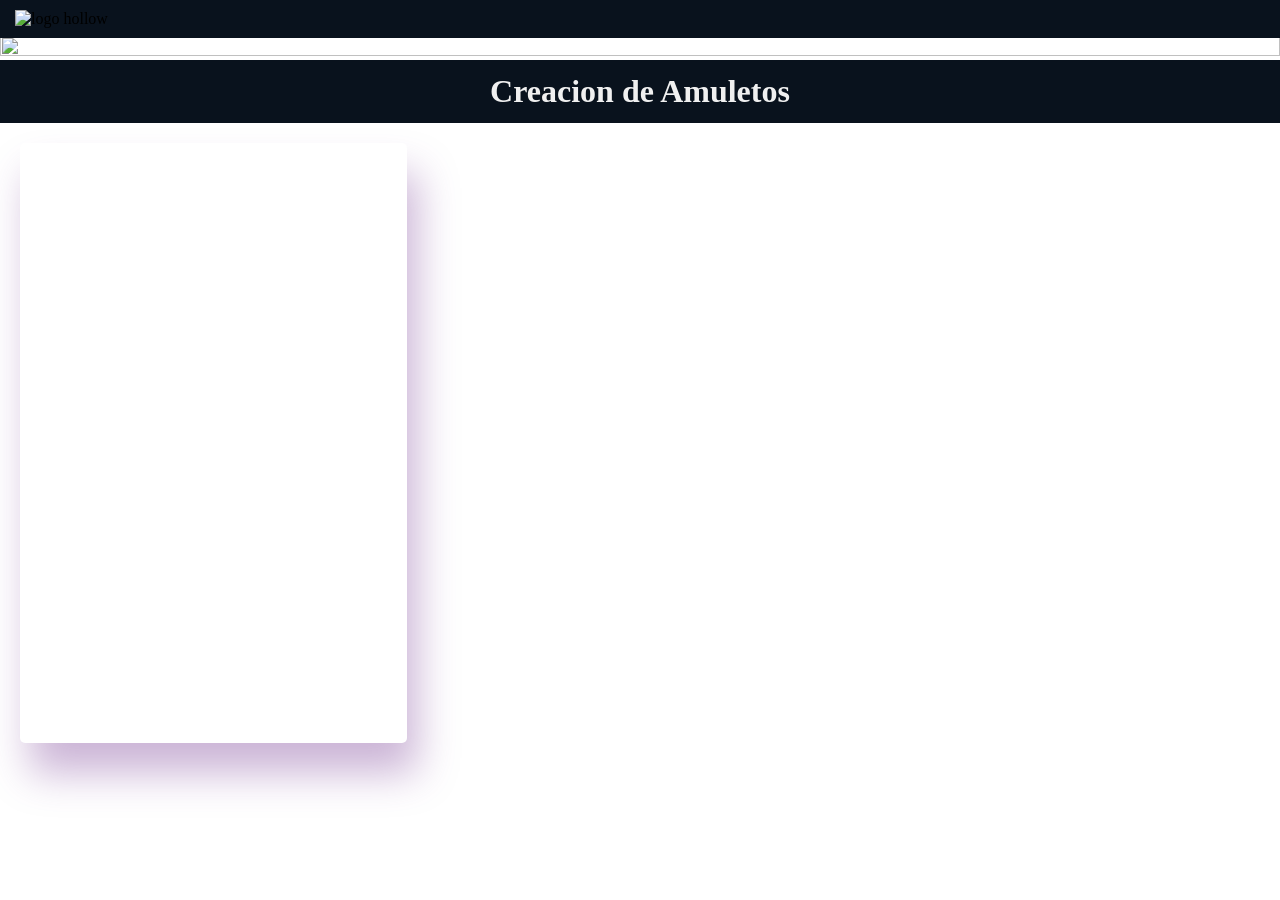
==== CrudSitioWeb/index.html @ 587b8309 "CRUD APIS" ====
<!DOCTYPE html>
<html lang="en">
    <head>
        <meta charset="UTF-8">
        <meta name="viewport" content="width=device-width, initial-scale=1.0">
        <link rel="stylesheet" href="css/estilo.css">
       
        <title>Creaciond de amueltos</title>
    </head>
    <body>
        <!--------------------barra inicio----------------------------------------->
         <div class="barra">
        <img src="/img/logo.png" alt="logo hollow">
        </div><br><br>
        <img src="/img/salubra.png" width="100%" height="90%">

        <!--------------------Barra crear amueltos----------------------------------------->
         <div class="barra_sola"><h1>Creacion de Amuletos</h1></div> 
        <!--------------------Explicacion amueltos----------------------------------------->
      

         <!-- ---------------------- Item Plantilla ------------------------ -->
   <div id="contenido-centrado">
            <div id="ColeccionItems">
                <!-- ---------------------- Item Plantilla ------------------------ -->
                <div class="ContenedorItem">
                   
                    <div class="Imagen"></div>
                    <div class="Titulo">
                        Titulo del Item
                    </div>
                    <div class="Descripcion">
                        Lorem ipsum dolor sit amet, consectetur adipiscing elit. Integer dapibus condimentum sapien, quis euismod turpis dignissim porttitor. Morbi porta at sem nec ornare. Nulla sed dui mauris. Duis ex ipsum, vehicula ac tempor et, pulvinar ac tellus. Suspendisse accumsan mollis massa. Vivamus interdum lorem et nisl viverra, sit amet aliquet sem pulvinar.
                    </div>
                    <img class="Icono_Borrar" src="img/icono_borrar.svg"/>
                    <img class="Icono_Editar" src="img/icono_editar.svg"/>
 
                    <div class="PanelCreacionItem">
                        <div class="CrearItem_titulo">
                            Ingrese el Titulo:
                        </div>
                        <input class="CrearItem_InputTitulo" type="text" placeholder="Mi Titulo" />
                        <div class="CrearItem_instruccionImagen">
                            Imagen:
                        </div>
                        <img class="ImagenPreview" />
                        <input type="file" class="input_imagen"/>
                        <div class="CrearItem_titulo">
                            Ingrese una descripción:
                        </div>
                        <textarea rows="4" cols="50"></textarea>
                        <button class="boton_cancelar" type="button">Cancelar</button>
                        <button class="boton_guardar" type="button">Guardar</button>
                    </div>
                </div>
 
                <!-- ---------------------- Item Plantilla ------------------------ -->
                <div class="PantallaAgregarItem" onclick="CrearTarjeta()">
                    <img class="icono_agregar" src="img/icono_agregar.svg"/>
                </div>
               
            </div>
        </div>
 
    </body>
    
    <script src="js/conectar_medievalapi.js"></script>
    <script src="js/descripciones_hover.js"></script>
    <script src="js/conectarApi.js"></script>
</html>
---- CrudSitioWeb/css/estilo.css ----
*{
    padding: 0;
    margin: 0;
}

.PanelCreacionItem{
    font-size: 24px;
    display: none;
    align-items: center;
    justify-content: center;
    flex-direction: column;
    width: calc(100% - 100px);
    height: 100%;
    padding-left: 50px;
    padding-right: 50px;
    background-color: #000000b6;
    position: absolute;
    top: 0px;
    left: 0px;
}


body{
    background-size: 100%;
}

header{
    height: 250px;
    font-family: "Seagram tfb";
}

header img{
    width: 1200px;
    max-width: 100%;
    height: 200px;
    position: absolute;
    left: calc(50% - 600px);
    top: -0px;
    filter: drop-shadow(20px 30px 40px rgba(67, 51, 44, 1));
    transition: transform 0.2s ease-in-out;
}

header img:hover{
    transform: scale(1.1);
}

header div{
    top: 60px;
    position: absolute;
    width: 100%;
    text-align: center;
    font-size: 48px;
    pointer-events: none;
}

#contenido-centrado{
    float: left;
    width: 100%;
    background-image: url("/img/fondoA.png");
    background-size: cover;
    background-position: center;
    background-repeat: no-repeat;
}

#ColeccionItems{
    margin: auto;
    width: 100%;
    max-width: 1400px;
    
}
.Titulo{
    position: absolute;
    top: 0px;
    left: 0px;
    font-family: "Seagram tfb";
    text-align: center;
    font-size: 24px;
    padding-top: 10px;
    padding-bottom: 10px;
    background-color: #070707;
    color: #f0f0f0;
    width: 100%;
    transition: all 0.2s ease-out;
}

.ContenedorItem{
    width: calc(33.3333% - 20px * 2);
    margin: 20px;
    margin-bottom: 60px;
    height: 600px;
   background-color: #000000;
   border-radius: 15px;
    box-shadow: 10px 30px 30px #ff87ef33;
    overflow: hidden;
    position: relative;
    float: left;
}

.Imagen{
    background-image: url("../img/ImagenStock.png");
    width: 100%;
    height: 100%;
    background-size: cover;
    background-position: top;
    background-repeat: no-repeat;
    transition: all 0.2s ease-out;
    transform: translateY(50px);
}

/*.Imagen:hover{
    transform: translateY(20px);
}*/



.Icono_Borrar{
    top: 60px;
    right: 10px;
    position: absolute;
    width: 50px;
    transition: all 0.1s ease-out;
}
.Icono_Borrar:hover{
    opacity: 0.9;
    cursor: pointer;
    transform: scale(1.2);
}

.Icono_Editar{
    top: 120px;
    right: 10px;
    position: absolute;
    width: 50px;
    opacity: 0.6;
}
.Icono_Editar:hover{
    cursor: pointer;
    transition: all 0.1s ease-out;
    transform: scale(1.2);
}

.Descripcion{
    width: calc(100% - 60px);
    position: absolute;
    bottom: 0px;
    left: 0px;
    background-color: rgba(3, 2, 4, 0.3);
    padding: 30px;
    color: white;
    opacity: 0.1;
    font-size: 20px;
    transition: bottom 0.2s ease-out;
}


.Descripcion:hover{
    opacity: 1;
}



.PanelCreacionItem div{
    padding-top: 10px;
    padding-bottom: 10px;
    
}

.CrearItem_titulo{
    width: calc(100%);
}

.CrearItem_instruccionImagen{
    width: 100%;
}

.PanelCreacionItem input{
    font-size: 18px;
    width: calc(100% - 40px);
    padding: 20px;
    padding-top: 10px;
    padding-bottom: 10px;
    font-family: 'Times New Roman', Times, serif;
    border-radius: 5px;
    border: none;
}

.PanelCreacionItem img{
    width: 100%;
    height: 100px;
}

.Campo_Descripcion{
    height: 200px;
}


textarea{
    font-size: 18px;
    width: calc(100% - 40px);
    padding: 20px;
    padding-top: 10px;
    padding-bottom: 10px;
    font-family: 'Times New Roman', Times, serif;
    color: dimgrey;
    border-radius: 5px;
    border: none;
    resize: vertical;
}

button{
    margin-top: 10px;
    padding: 20px;
    width: 100%;
    border: none;
    border-radius: 10px;
}
button:hover{
    cursor: pointer;
    transform: scale(1.05);
}

.boton_cancelar{
    background-color: #44006b;
}

/*--------poner datos tarjeta 7w7------*/
.PantallaAgregarItem{
    width: 100%;
    height: 100%;
    color: #f0f0f0;
    display: flex;
    align-items: center;
    justify-content: center;
    width: calc(33.3333% - 20px * 2);
    margin: 20px;
    margin-bottom: 60px;
    height: 600px;
    border-radius: 5px;
    box-shadow: 10px 30px 40px #6e2e8b5b;
    overflow: hidden;
    position: relative;
    float: left;
}
.PantallaAgregarItem:hover{
    cursor: pointer;
    transform: scale(1.02);

    transition: all 0.2s ease-out;
}
.icono_agregar{
    width: 100px;
    height: 100px;
}

/*-------------barra-------------------*/
.barra{
    background-color: #09121D;
    display: flex;
    align-items: center;
    justify-content: space-between;
    position: fixed;
    top: 0;
    left: 0;
    width: 100%;
    z-index: 1000;
}
.barra a{
    float: inline-end;
    text-decoration: none;
    color: aliceblue;
    padding: 25px;
    
}
.barra img{
    padding: 10px;
    padding-left: 15px;
    width:170px;
    height: auto;
    float: left;
}

/*---------------barra sola----------------------------------------*/
.barra_sola{
    width: 100%;
    background-color: #09121D;
    display: flex;
    justify-content: center;
    align-items: center;
    text-align: center; 
}
.barra_sola h1{
 color: #f0f0f0;
 padding: 1%;
}

/*----------------carrusel-------------------*/
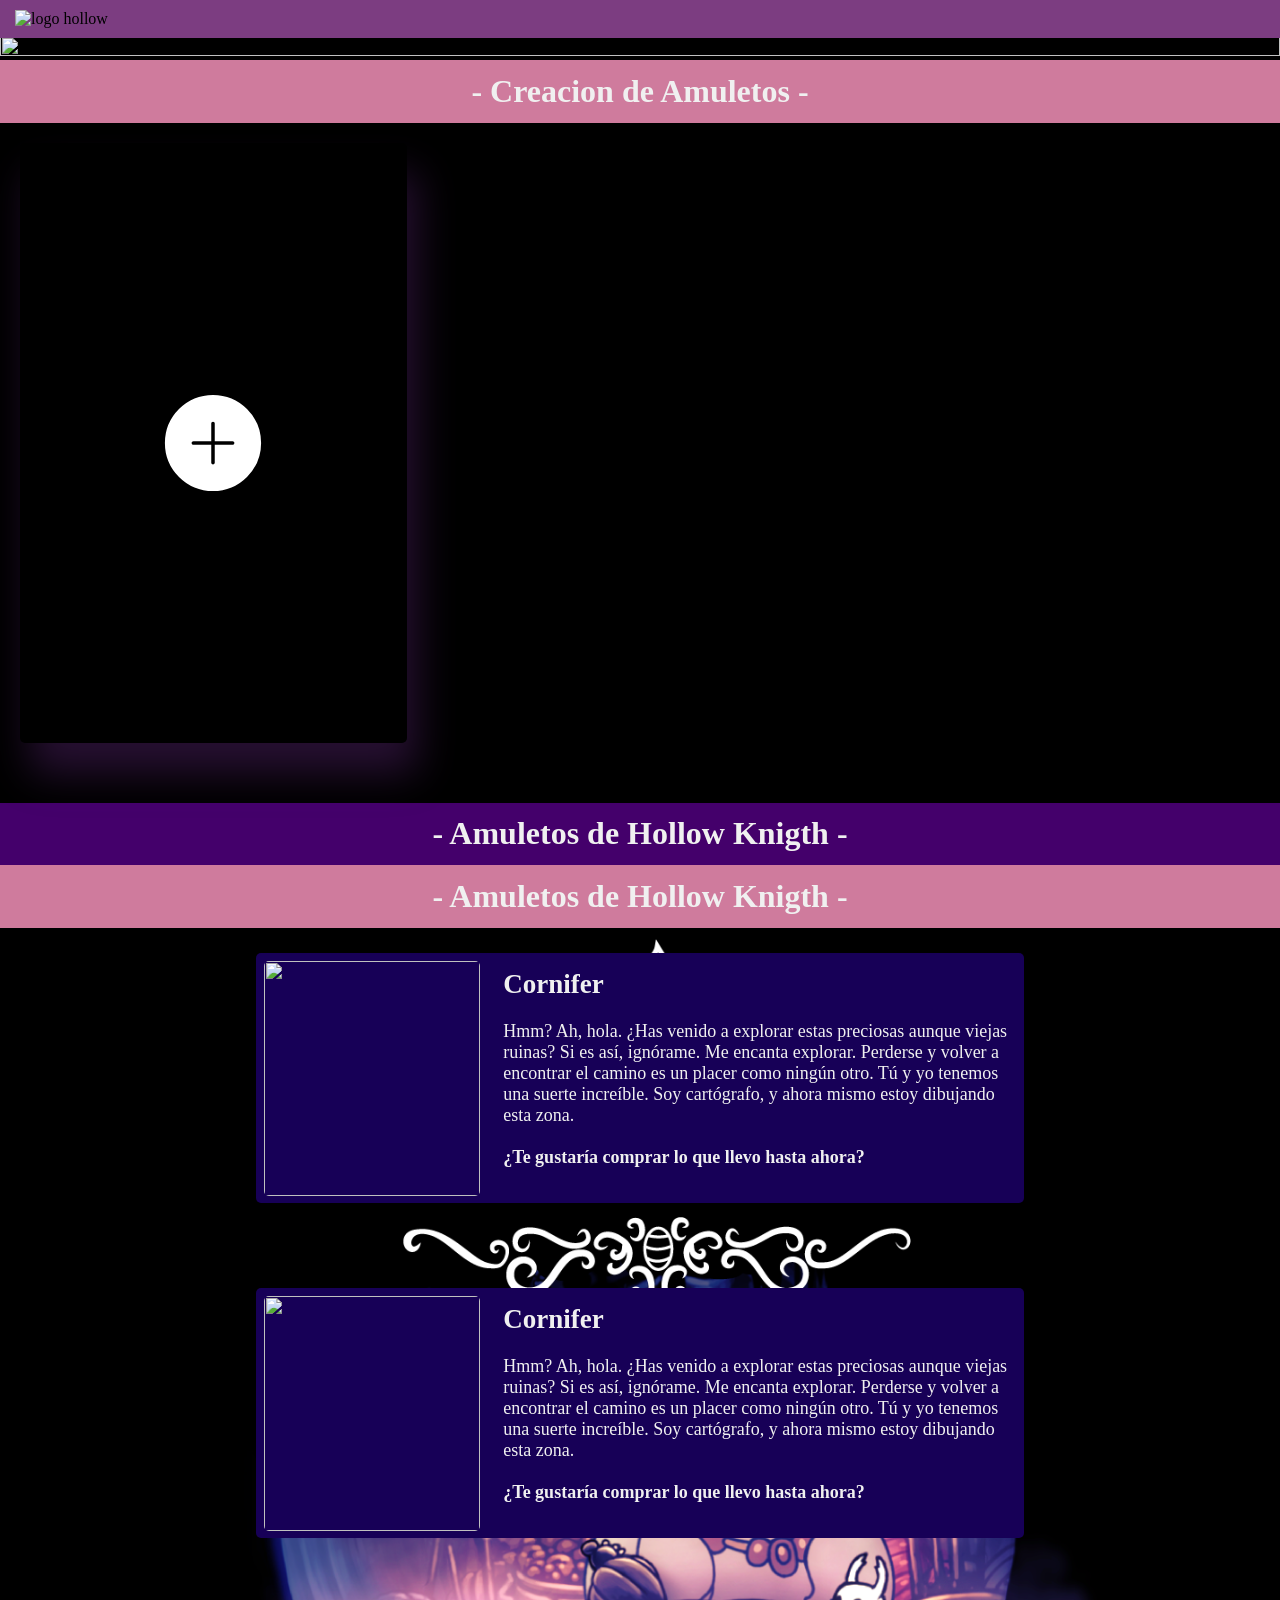
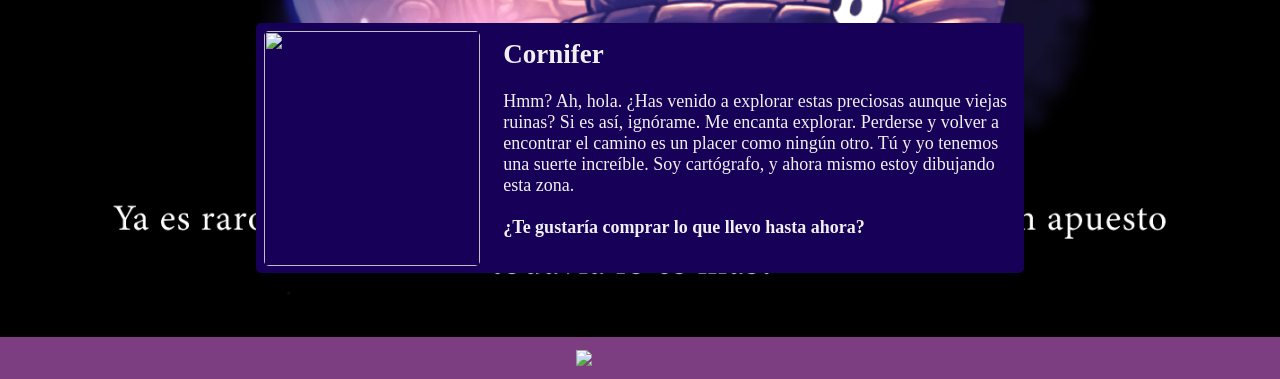
==== commit a10e731a: "agregar cosas al crud" ====
--- a/CrudSitioWeb/index.html
+++ b/CrudSitioWeb/index.html
@@ -15,7 +15,7 @@
         <img src="/img/salubra.png" width="100%" height="90%">
 
         <!--------------------Barra crear amueltos----------------------------------------->
-         <div class="barra_sola"><h1>Creacion de Amuletos</h1></div> 
+         <div class="barra_sola" id="barra1"><h1>- Creacion de Amuletos -</h1></div> 
         <!--------------------Explicacion amueltos----------------------------------------->
       
 
@@ -27,28 +27,19 @@
                    
                     <div class="Imagen"></div>
                     <div class="Titulo">
-                        Titulo del Item
                     </div>
-                    <div class="Descripcion">
-                        Lorem ipsum dolor sit amet, consectetur adipiscing elit. Integer dapibus condimentum sapien, quis euismod turpis dignissim porttitor. Morbi porta at sem nec ornare. Nulla sed dui mauris. Duis ex ipsum, vehicula ac tempor et, pulvinar ac tellus. Suspendisse accumsan mollis massa. Vivamus interdum lorem et nisl viverra, sit amet aliquet sem pulvinar.
-                    </div>
+                    <div class="Descripcion"></div>
                     <img class="Icono_Borrar" src="img/icono_borrar.svg"/>
                     <img class="Icono_Editar" src="img/icono_editar.svg"/>
  
                     <div class="PanelCreacionItem">
-                        <div class="CrearItem_titulo">
-                            Ingrese el Titulo:
-                        </div>
-                        <input class="CrearItem_InputTitulo" type="text" placeholder="Mi Titulo" />
-                        <div class="CrearItem_instruccionImagen">
-                            Imagen:
-                        </div>
+                        <div class="CrearItem_titulo"></div>
+                        <input class="CrearItem_InputTitulo" type="text" placeholder="Titulo del amuleto" />
+                        <div class="CrearItem_instruccionImagen" ></div>
                         <img class="ImagenPreview" />
                         <input type="file" class="input_imagen"/>
-                        <div class="CrearItem_titulo">
-                            Ingrese una descripción:
-                        </div>
-                        <textarea rows="4" cols="50"></textarea>
+                        <div class="CrearItem_titulo"></div>
+                        <textarea rows="4" cols="50"  placeholder="Describe tu amuleto"></textarea>
                         <button class="boton_cancelar" type="button">Cancelar</button>
                         <button class="boton_guardar" type="button">Guardar</button>
                     </div>
@@ -61,7 +52,61 @@
                
             </div>
         </div>
+         <!--------------------Barra crear amueltos----------------------------------------->
+         <div class="barra_sola" id="barra2"><h1>- Amuletos de Hollow Knigth -</h1></div> 
  
+         <!--------------------Barra crear amueltos----------------------------------------->
+         <div class="barra_sola" id="barra1"><h1>- Amuletos de Hollow Knigth -</h1></div> 
+         <div class="amuletos_juego">
+           <div class="amuletos">
+             <div class="imagen_amuletos">
+             <img src="/img/salubra.png">
+            </div>
+            <div class="datos_amuletos">
+                <h2>Cornifer</h2><br>
+                <p>Hmm? Ah, hola. ¿Has venido a explorar estas preciosas aunque viejas ruinas? Si es así, ignórame. 
+                    Me encanta explorar. Perderse y volver a encontrar el camino es un placer como ningún otro. 
+                    Tú y yo tenemos una suerte increíble. 
+                    Soy cartógrafo, y ahora mismo estoy dibujando esta zona. <br><br>
+                    <b>¿Te gustaría comprar lo que llevo hasta ahora?</b> </p> 
+            </div>
+            
+        </div>
+        <br>
+         <div class="amuletos">
+             <div class="imagen_amuletos">
+             <img src="/img/salubra.png">
+            </div>
+            <div class="datos_amuletos">
+                <h2>Cornifer</h2><br>
+                <p>Hmm? Ah, hola. ¿Has venido a explorar estas preciosas aunque viejas ruinas? Si es así, ignórame. 
+                    Me encanta explorar. Perderse y volver a encontrar el camino es un placer como ningún otro. 
+                    Tú y yo tenemos una suerte increíble. 
+                    Soy cartógrafo, y ahora mismo estoy dibujando esta zona. <br><br>
+                    <b>¿Te gustaría comprar lo que llevo hasta ahora?</b> </p> 
+            </div>
+            
+        </div>
+        <br>
+         <div class="amuletos">
+             <div class="imagen_amuletos">
+             <img src="/img/salubra.png">
+            </div>
+            <div class="datos_amuletos">
+                <h2>Cornifer</h2><br>
+                <p>Hmm? Ah, hola. ¿Has venido a explorar estas preciosas aunque viejas ruinas? Si es así, ignórame. 
+                    Me encanta explorar. Perderse y volver a encontrar el camino es un placer como ningún otro. 
+                    Tú y yo tenemos una suerte increíble. 
+                    Soy cartógrafo, y ahora mismo estoy dibujando esta zona. <br><br>
+                    <b>¿Te gustaría comprar lo que llevo hasta ahora?</b> </p> 
+            </div>
+            
+        </div>
+         </div>
+
+         <footer>
+    <div class="barra_sola"><img src="/img/logo.png" width="10%"></div>
+</footer>
     </body>
     
     <script src="js/conectar_medievalapi.js"></script>
--- a/CrudSitioWeb/css/estilo.css
+++ b/CrudSitioWeb/css/estilo.css
@@ -23,6 +23,7 @@
 
 body{
     background-size: 100%;
+    background-color: #000000;
 }
 
 header{
@@ -73,12 +74,11 @@
     position: absolute;
     top: 0px;
     left: 0px;
-    font-family: "Seagram tfb";
     text-align: center;
     font-size: 24px;
     padding-top: 10px;
     padding-bottom: 10px;
-    background-color: #070707;
+    background-color: #07070783;
     color: #f0f0f0;
     width: 100%;
     transition: all 0.2s ease-out;
@@ -90,7 +90,7 @@
     margin-bottom: 60px;
     height: 600px;
    background-color: #000000;
-   border-radius: 15px;
+   border-radius: 5px;
     box-shadow: 10px 30px 30px #ff87ef33;
     overflow: hidden;
     position: relative;
@@ -98,20 +98,14 @@
 }
 
 .Imagen{
-    background-image: url("../img/ImagenStock.png");
     width: 100%;
     height: 100%;
     background-size: cover;
-    background-position: top;
+    background-position: bottom;
     background-repeat: no-repeat;
     transition: all 0.2s ease-out;
     transform: translateY(50px);
 }
-
-/*.Imagen:hover{
-    transform: translateY(20px);
-}*/
-
 
 
 .Icono_Borrar{
@@ -141,11 +135,16 @@
 }
 
 .Descripcion{
-    width: calc(100% - 60px);
+    width: 100%;
+    height: 100%;
+    display: flex;
+    justify-content: center;
+    align-items: center;
+    text-align: center;
     position: absolute;
     bottom: 0px;
     left: 0px;
-    background-color: rgba(3, 2, 4, 0.3);
+    background-color: rgba(3, 2, 4, 0.433);
     padding: 30px;
     color: white;
     opacity: 0.1;
@@ -181,7 +180,6 @@
     padding-top: 10px;
     padding-bottom: 10px;
     font-family: 'Times New Roman', Times, serif;
-    border-radius: 5px;
     border: none;
 }
 
@@ -255,7 +253,7 @@
 
 /*-------------barra-------------------*/
 .barra{
-    background-color: #09121D;
+   background-color: #7C3D81;
     display: flex;
     align-items: center;
     justify-content: space-between;
@@ -283,7 +281,7 @@
 /*---------------barra sola----------------------------------------*/
 .barra_sola{
     width: 100%;
-    background-color: #09121D;
+   background-color:#7C3D81;
     display: flex;
     justify-content: center;
     align-items: center;
@@ -293,5 +291,60 @@
  color: #f0f0f0;
  padding: 1%;
 }
-
-/*----------------carrusel-------------------*/
+.barra_sola img{
+    padding: 1%;
+}
+
+
+#barra1{
+ background-color: #CF7B9D;
+}
+
+#barra2{
+    background-color: #44006b;
+}
+
+/*----------------amueltos del juego-------------------*/
+
+.amuletos_juego{
+    width: 100%;
+    height: auto;
+    padding-top: 2%;
+    background-image: url("../img/salubra.png");
+    background-size: cover;
+    background-position: center;
+    justify-content: center;
+    align-items: center;
+    display: flex;
+    font-size: 18px;
+    flex-direction: column;
+    
+    
+}
+
+.amuletos{
+    width: 60%;
+    height: 250px;
+    background-color: rgb(23, 0, 87);
+    display: flex;
+    margin-bottom: 5%;
+    border-radius: 5px;
+    
+} 
+
+.datos_amuletos{
+    width: 70%;
+    padding: 2%;
+    color: #f0f0f0;
+}
+
+.imagen_amuletos{
+    width: 30%;
+    padding: 1%;
+   
+}
+.imagen_amuletos img {
+    width: 100%;
+    height: 100%;  
+    border-radius: 5px;
+}
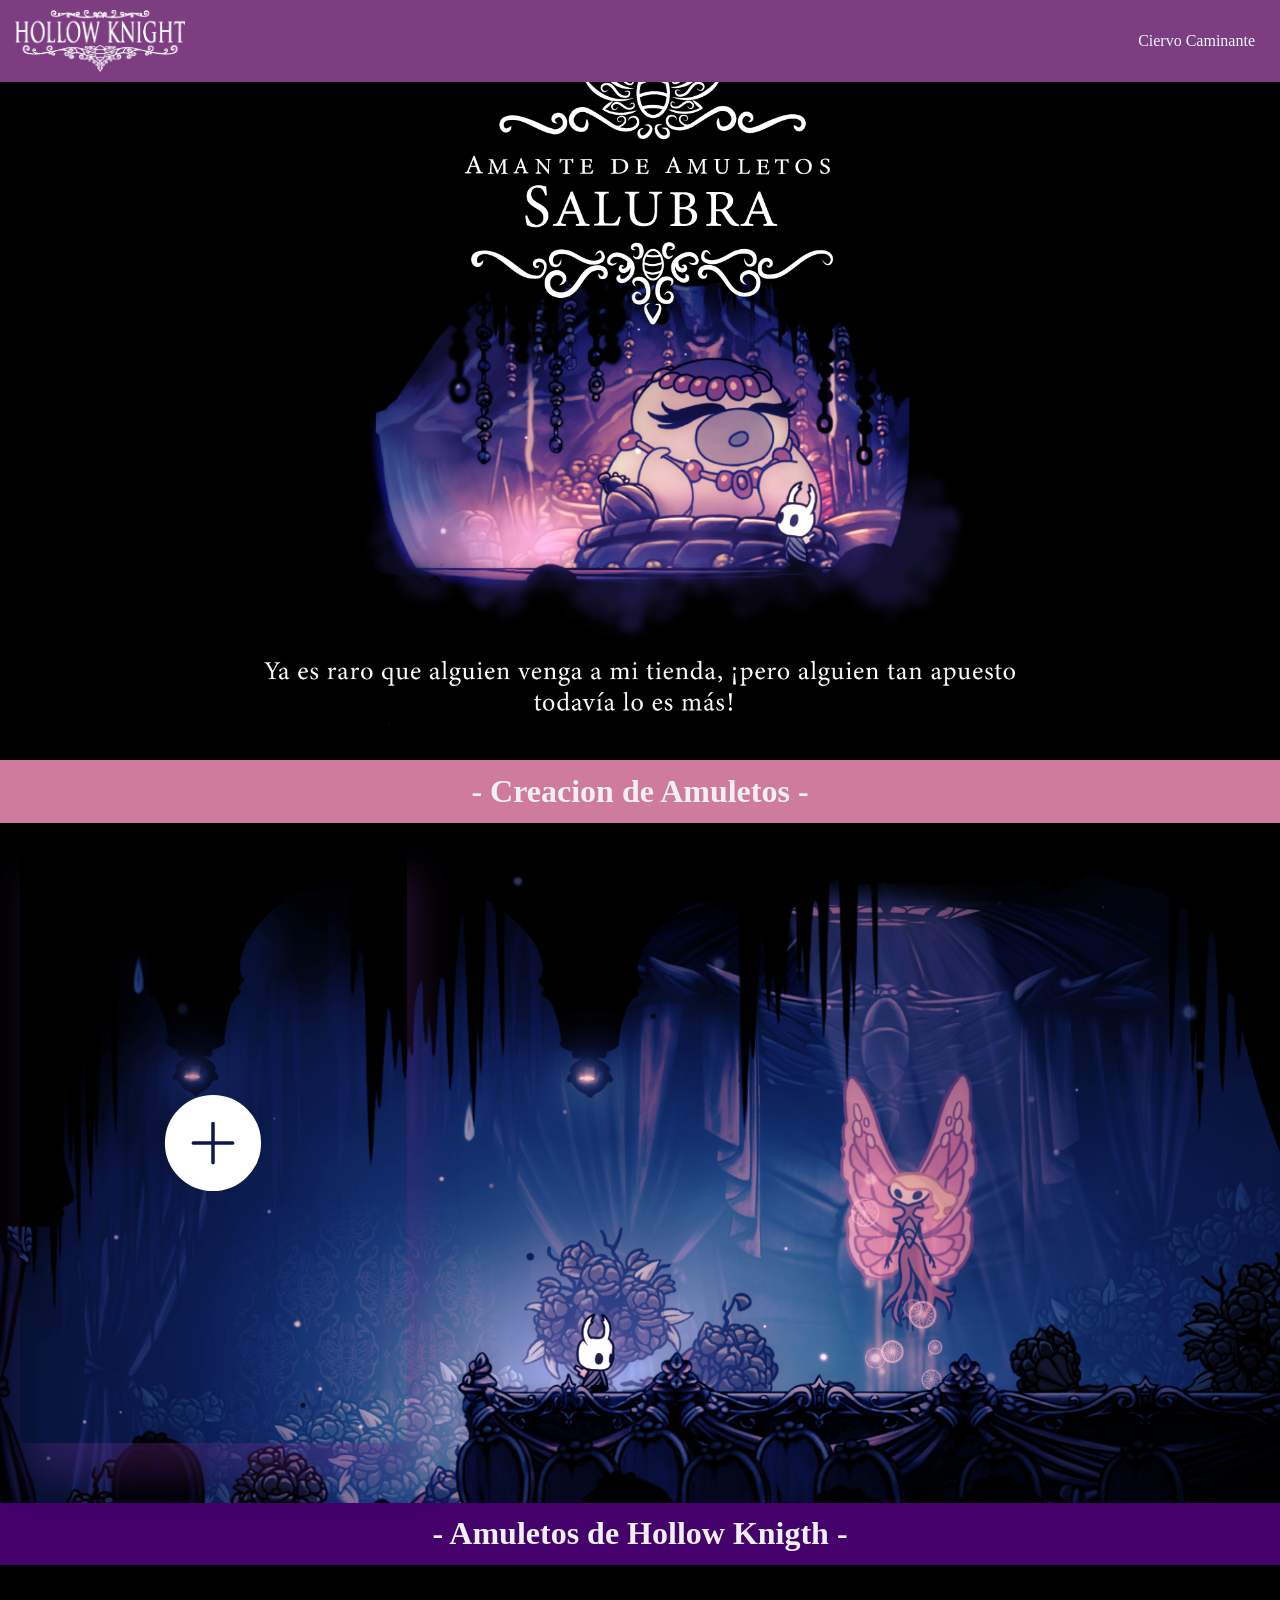
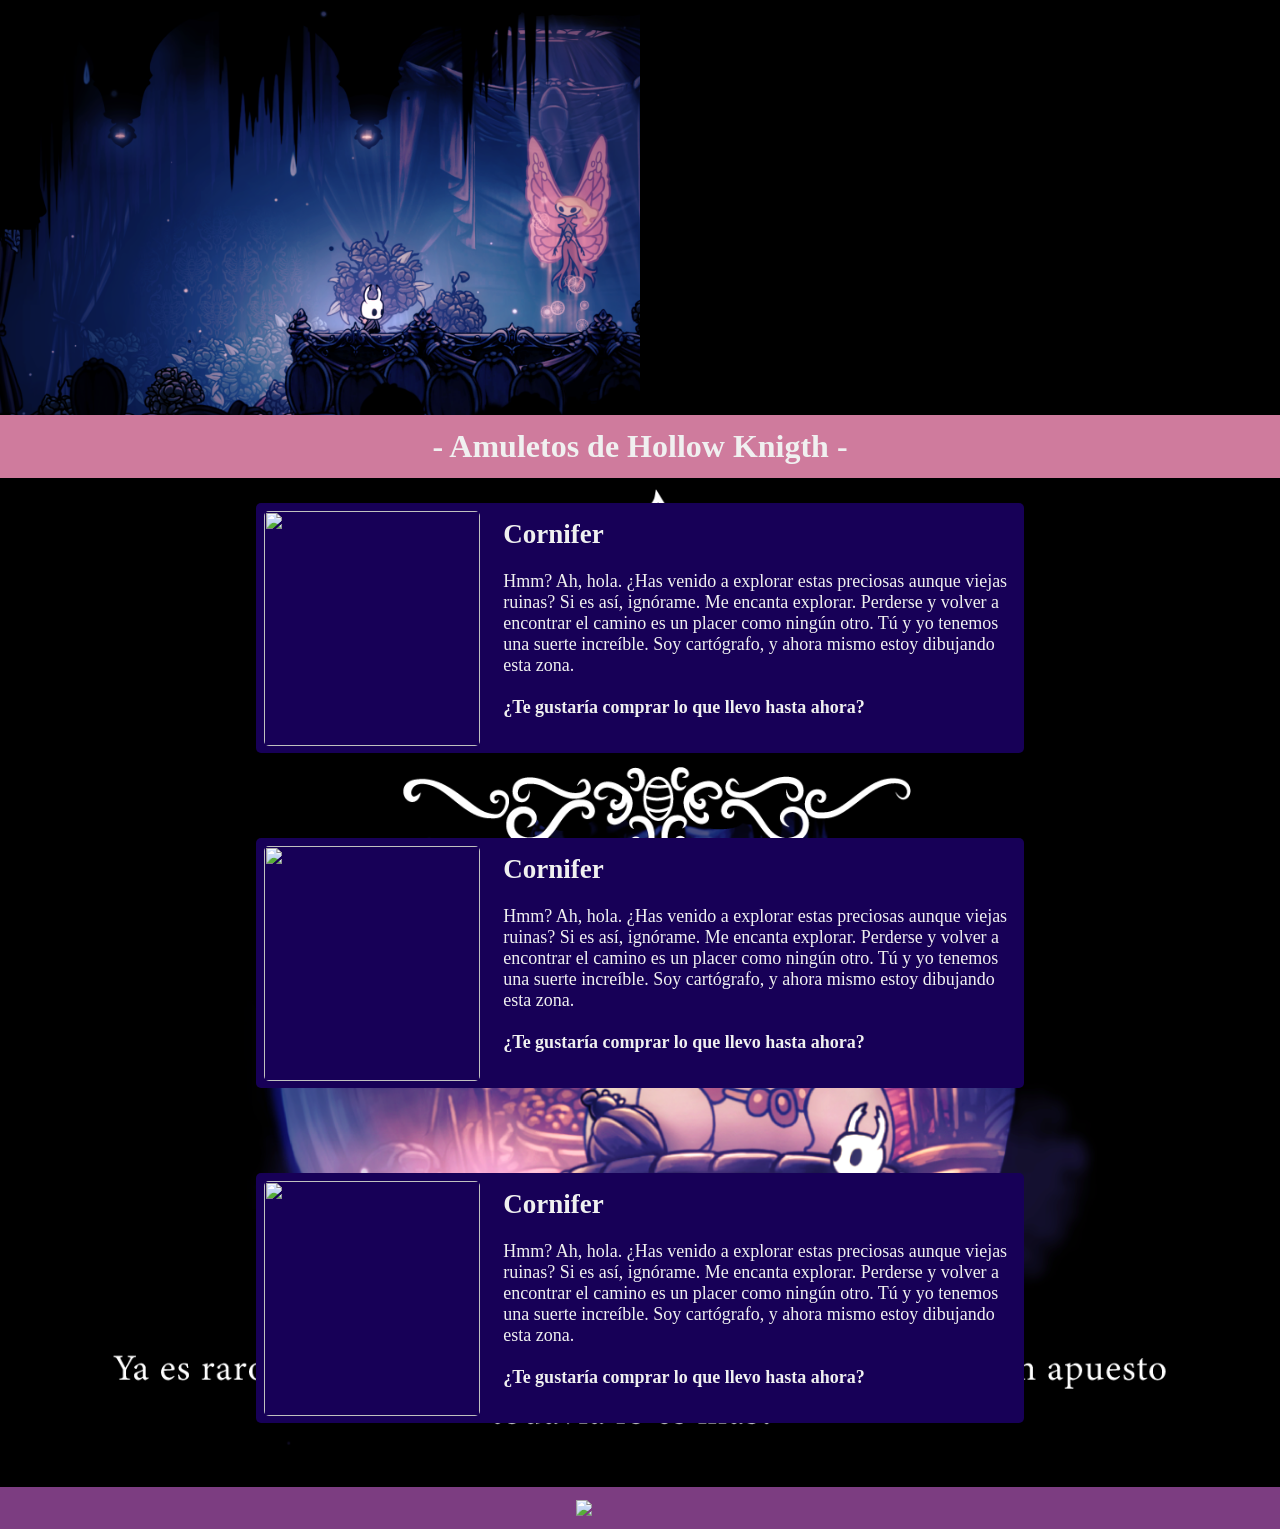
==== commit c3b879e5: "resplado por si no funciona" ====
--- a/CrudSitioWeb/index.html
+++ b/CrudSitioWeb/index.html
@@ -10,14 +10,15 @@
     <body>
         <!--------------------barra inicio----------------------------------------->
          <div class="barra">
-        <img src="/img/logo.png" alt="logo hollow">
+        <img src="./img/logo.png" alt="logo hollow">
+         <a href="../index.html">Ciervo Caminante</a>
         </div><br><br>
-        <img src="/img/salubra.png" width="100%" height="90%">
+        <img src="./img/salubra.png" width="100%" height="90%">
 
         <!--------------------Barra crear amueltos----------------------------------------->
          <div class="barra_sola" id="barra1"><h1>- Creacion de Amuletos -</h1></div> 
         <!--------------------Explicacion amueltos----------------------------------------->
-      
+     
 
          <!-- ---------------------- Item Plantilla ------------------------ -->
    <div id="contenido-centrado">
@@ -55,6 +56,9 @@
          <!--------------------Barra crear amueltos----------------------------------------->
          <div class="barra_sola" id="barra2"><h1>- Amuletos de Hollow Knigth -</h1></div> 
  
+          >
+        <div id="salubra1" onclick="Cambio_imagen()"></div>
+    
          <!--------------------Barra crear amueltos----------------------------------------->
          <div class="barra_sola" id="barra1"><h1>- Amuletos de Hollow Knigth -</h1></div> 
          <div class="amuletos_juego">
@@ -111,5 +115,6 @@
     
     <script src="js/conectar_medievalapi.js"></script>
     <script src="js/descripciones_hover.js"></script>
+    <script src="js/cambiarImagen.js"></script>
     <script src="js/conectarApi.js"></script>
 </html>
--- a/CrudSitioWeb/css/estilo.css
+++ b/CrudSitioWeb/css/estilo.css
@@ -58,7 +58,7 @@
 #contenido-centrado{
     float: left;
     width: 100%;
-    background-image: url("/img/fondoA.png");
+    background-image: url("../img/fondoA.png");
     background-size: cover;
     background-position: center;
     background-repeat: no-repeat;
@@ -348,3 +348,12 @@
     height: 100%;  
     border-radius: 5px;
 }
+
+/*-------------imagen cambio amuletos----------------------*/
+#salubra1{
+    float: left;
+    width: 50%;
+    height: 50vh;
+    background-image: url("../img/fondoA.png");
+    background-size: cover;
+}
